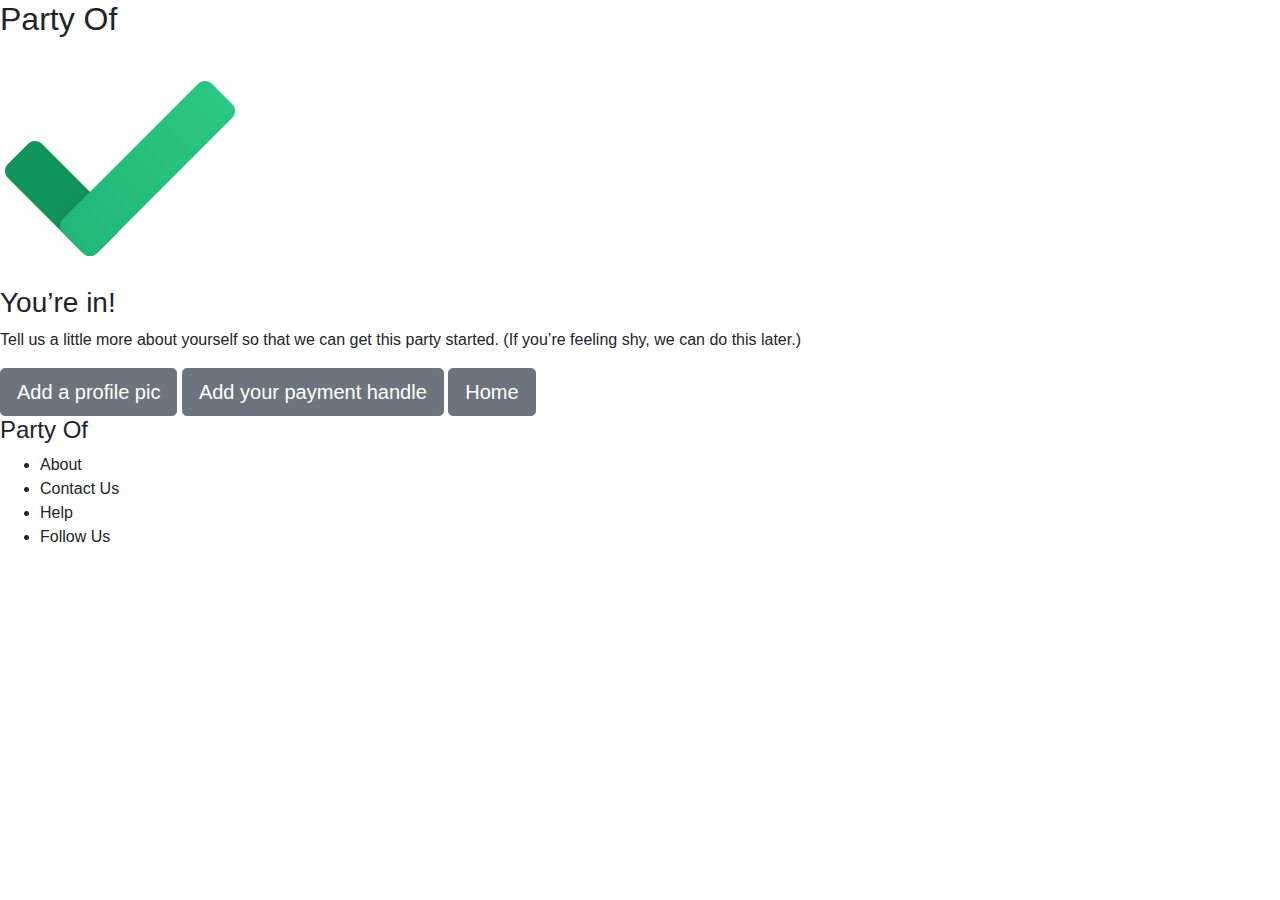
==== confirm.html @ d6415cbe "First launch" ====
<!DOCTYPE html>
<html>
    <head>
        <link rel="stylesheet" type="text/css" href="CSS/style.css">
        <meta http-equiv="X-UA-Compatible" content="IE=edge">
        <meta name="viewport" content="width=device-width, initial-scale=1">
    
        <!-- Bootstrap & Fontawesome CSS only! -->
        <link rel="stylesheet" href="https://stackpath.bootstrapcdn.com/bootstrap/4.5.2/css/bootstrap.min.css">
        <link rel="stylesheet" href="https://use.fontawesome.com/releases/v5.0.10/css/all.css">
    </head>

    <body>
        <header class="navigation">
            <div class="inline-block logo">
                <!-- logo goes here -->
                <h2>Party Of</h2>
            </div>
        </header>

        <!-- Confirmed image goes here -->
        <img src="./Images/icons8-done-240.png" alt="Done">
        <h3>You’re in!</h3> 
        <p>Tell us a little more about yourself so that we can get this party started. (If you’re feeling shy, we can do this later.)</p>
        <button type="button" class="btn btn-secondary btn-lg">Add a profile pic</button>
        <button type="button" class="btn btn-secondary btn-lg">Add your payment handle</button>
        <button type="button" class="btn btn-secondary btn-lg">Home</button>
    </body>

    <footer>
        <div class="footer logo">
            <!-- logo goes here -->
            <h4>Party Of</h4>
        </div>

        <nav class="inline-block">
            <ul>
                <li class="navItem">About</li>
                <li class="navItem">Contact Us</li>
                <li class="navItem">Help</li>
                <li class="navItem">Follow Us</li>
            </ul>
        </nav>

        <!-- Social media icons go here -->

    </footer>

</html>
---- CSS/style.css ----
/* Search Bar CSS */
/* @import url(https://fonts.googleapis.com/css?family=Open+Sans);

.search {
  width: 100%;
  position: relative;
  display: flex;
}

.searchTerm {
  width: 100%;
  border: 3px solid #00B4CC;
  border-right: none;
  padding: 5px;
  height: 20px;
  border-radius: 5px 0 0 5px;
  outline: none;
  color: #9DBFAF;
}

.searchTerm:focus{
  color: #00B4CC;
}

.searchButton {
  width: 40px;
  height: 36px;
  border: 1px solid #00B4CC;
  background: #00B4CC;
  text-align: center;
  color: #fff;
  border-radius: 0 5px 5px 0;
  cursor: pointer;
  font-size: 20px;
}

/*Resize the wrap to see the search bar change!*/
/* .wrap{
  width: 30%;
  position: absolute;
  top: 50%;
  left: 50%;
  transform: translate(-50%, -50%);
} */ */
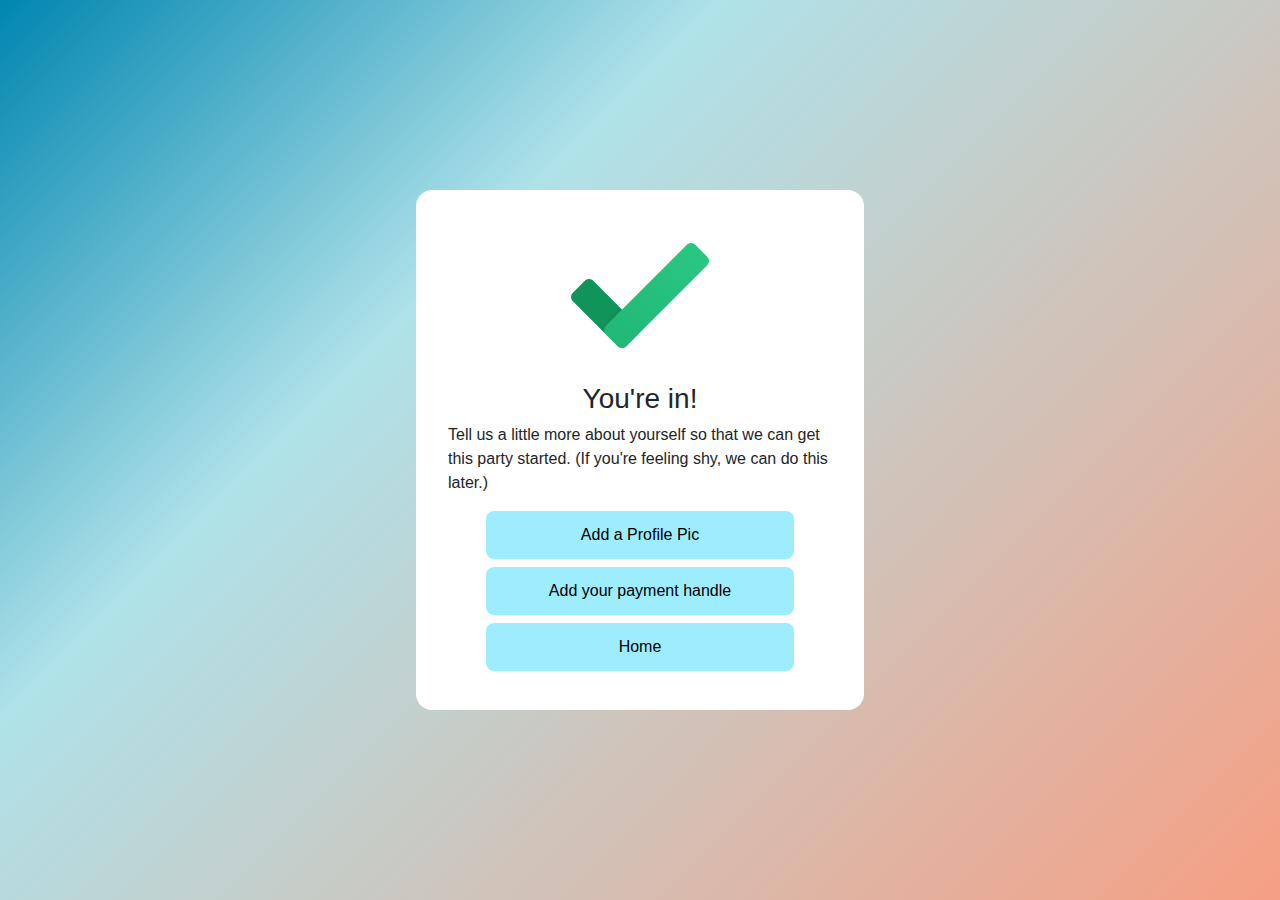
==== commit f6af0e13: "Update 2" ====
--- a/confirm.html
+++ b/confirm.html
@@ -1,9 +1,7 @@
 <!DOCTYPE html>
 <html>
     <head>
-        <link rel="stylesheet" type="text/css" href="CSS/style.css">
-        <meta http-equiv="X-UA-Compatible" content="IE=edge">
-        <meta name="viewport" content="width=device-width, initial-scale=1">
+        <link rel="stylesheet" type="text/css" href="CSS/confirm.css">
     
         <!-- Bootstrap & Fontawesome CSS only! -->
         <link rel="stylesheet" href="https://stackpath.bootstrapcdn.com/bootstrap/4.5.2/css/bootstrap.min.css">
@@ -11,25 +9,32 @@
     </head>
 
     <body>
-        <header class="navigation">
+        <!-- <header class="navigation">
             <div class="inline-block logo">
-                <!-- logo goes here -->
-                <h2>Party Of</h2>
+                <img src="./Images/Logo.png" class="logo" alt="logo">
             </div>
-        </header>
+        </header> -->
 
+        <div class="form">
         <!-- Confirmed image goes here -->
-        <img src="./Images/icons8-done-240.png" alt="Done">
-        <h3>You’re in!</h3> 
-        <p>Tell us a little more about yourself so that we can get this party started. (If you’re feeling shy, we can do this later.)</p>
-        <button type="button" class="btn btn-secondary btn-lg">Add a profile pic</button>
-        <button type="button" class="btn btn-secondary btn-lg">Add your payment handle</button>
-        <button type="button" class="btn btn-secondary btn-lg">Home</button>
+            <div class="checkmark">
+                <img class="confirm" src="./Images/icons8-done-240.png" alt="Done">
+            </div>
+            <div>
+                <h3>You're in!</h3> 
+                <p>Tell us a little more about yourself so that we can get this party started. (If you're feeling shy, we can do this later.)</p>
+            </div>
+            <div class="button_group">
+                <button class="form__button">Add a Profile Pic</button>
+                <button class="form__button">Add your payment handle</button>
+                <button class="form__button"><a class="link" href="./index2.html">Home</a></button>
+            </div>
+        </div>
     </body>
 
-    <footer>
+    <!-- <footer>
         <div class="footer logo">
-            <!-- logo goes here -->
+
             <h4>Party Of</h4>
         </div>
 
@@ -42,8 +47,6 @@
             </ul>
         </nav>
 
-        <!-- Social media icons go here -->
-
-    </footer>
+    </footer> -->
 
 </html>--- a/CSS/confirm.css
+++ b/CSS/confirm.css
@@ -0,0 +1,106 @@
+:root{
+    --clr-primary: #9dedff;
+    --clr-primary-hover: #8ad6ff;
+    --clr-primary-dark: #7bdff6;
+    --clr-primary-light: #c7f5ff;
+    --clr-gray100: #f0f7f8;
+    --clr-gray200: #cfd8dc;
+    --clr-gray300: #a7b7be;
+    --clr-gray400: #6b7e86;
+    --clr-gray500: #425a65;
+    
+    /*   border radius */
+    --radius: 1rem;
+    }
+
+.logo {
+    width: 120px;
+    cursor: pointer;
+  }
+
+  .confirm {
+    width: 144px;
+    /* padding-left: 80px; */
+  }
+
+.checkmark img {
+    display: block;
+    margin-left: auto;
+    margin-right: auto;
+}
+
+.checkmark {
+    display: block;
+}
+
+  body {
+    font-family: Montserrat, sans-serif;
+    font-weight: 500;
+    background-color: #79ceff;
+    background-image: linear-gradient(
+      315deg,
+      #F69F83 0%,
+      #afe2e9 67%,
+      #0086B0 100%
+    );
+    height: 100vh;
+    display: grid;
+    justify-content: center;
+    align-items: center;
+    color: var(--clr-gray500);
+  }
+
+  .form {
+    width: 28rem;
+    padding: 2rem;
+    border-radius: 1rem;
+    background-color: white;
+  }
+
+.form h3 {
+    text-align: center;
+    margin-top: 1rem;
+}
+
+.button_group button {
+    display: block;
+    width: 80%;
+    margin: 2%;
+    justify-content: center;
+    margin-left: auto;
+    margin-right: auto;
+}
+
+  .form__button {
+    /* display: inline-block; */
+    /* margin-left: auto; */
+    padding: 0.75rem 2rem;
+    background-color: var(--clr-primary);
+    font-family: inherit;
+    font-weight: inherit;
+    border-radius: 0.5rem;
+    outline: none;
+    border: none;
+    cursor: pointer;
+    transition: background-color 200ms ease-in;
+}
+
+/* #sign-up {
+    float: right;
+} */
+
+.form__button:hover {
+    background-color: var(--clr-primary-dark);
+    text-decoration: none;
+    color: #000;
+}
+
+button a {
+    text-decoration: none;
+    color: #000;
+}
+
+button a:hover {
+    text-decoration: none;
+    color: #000;
+}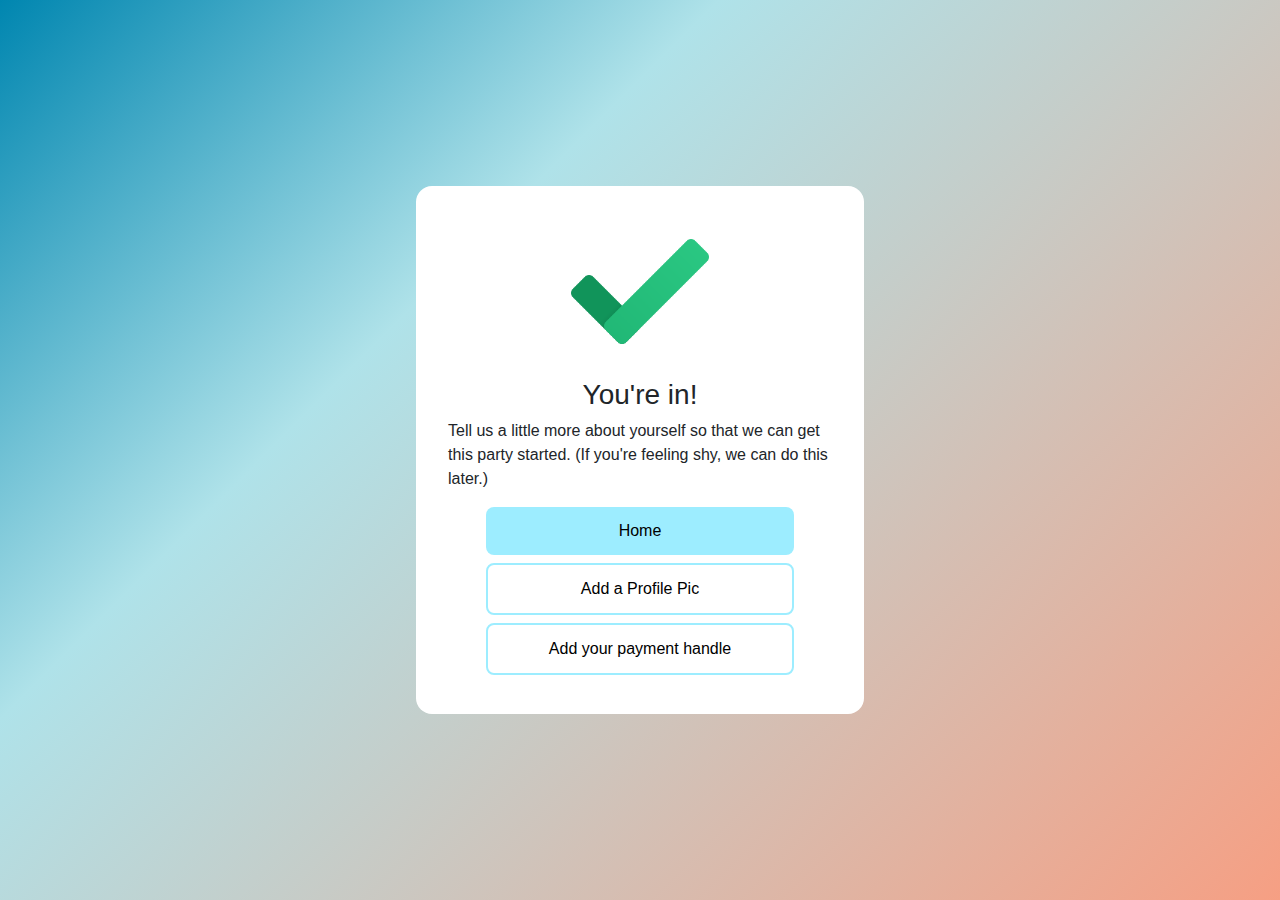
==== commit aabaac80: "Update 6" ====
--- a/confirm.html
+++ b/confirm.html
@@ -25,9 +25,9 @@
                 <p>Tell us a little more about yourself so that we can get this party started. (If you're feeling shy, we can do this later.)</p>
             </div>
             <div class="button_group">
-                <button class="form__button">Add a Profile Pic</button>
-                <button class="form__button">Add your payment handle</button>
-                <button class="form__button"><a class="link" href="./index2.html">Home</a></button>
+                <button class="form__button"><a class="link" href="./index3_signed_in.html">Home</a></button>
+                <button class="form__button_secondary">Add a Profile Pic</button>
+                <button class="form__button_secondary">Add your payment handle</button>
             </div>
         </div>
     </body>
--- a/CSS/confirm.css
+++ b/CSS/confirm.css
@@ -72,8 +72,6 @@
 }
 
   .form__button {
-    /* display: inline-block; */
-    /* margin-left: auto; */
     padding: 0.75rem 2rem;
     background-color: var(--clr-primary);
     font-family: inherit;
@@ -85,16 +83,31 @@
     transition: background-color 200ms ease-in;
 }
 
-/* #sign-up {
-    float: right;
-} */
-
 .form__button:hover {
-    background-color: var(--clr-primary-dark);
-    text-decoration: none;
-    color: #000;
+  background-color: var(--clr-primary-dark);
+  text-decoration: none;
+  color: #000;
 }
 
+/* Secondary Button */
+.form__button_secondary {
+  padding: 0.75rem 2rem;
+  background-color: #fff;
+  border: 2.5px solid var(--clr-primary);
+  font-family: inherit;
+  font-weight: inherit;
+  border-radius: 0.5rem;
+  cursor: pointer;
+  transition: border-color 200ms ease-in;
+}
+
+.form__button_secondary:hover {
+  border-color: var(--clr-primary-dark);
+  text-decoration: none;
+  color: #000;
+}
+
+/* Button links */
 button a {
     text-decoration: none;
     color: #000;
